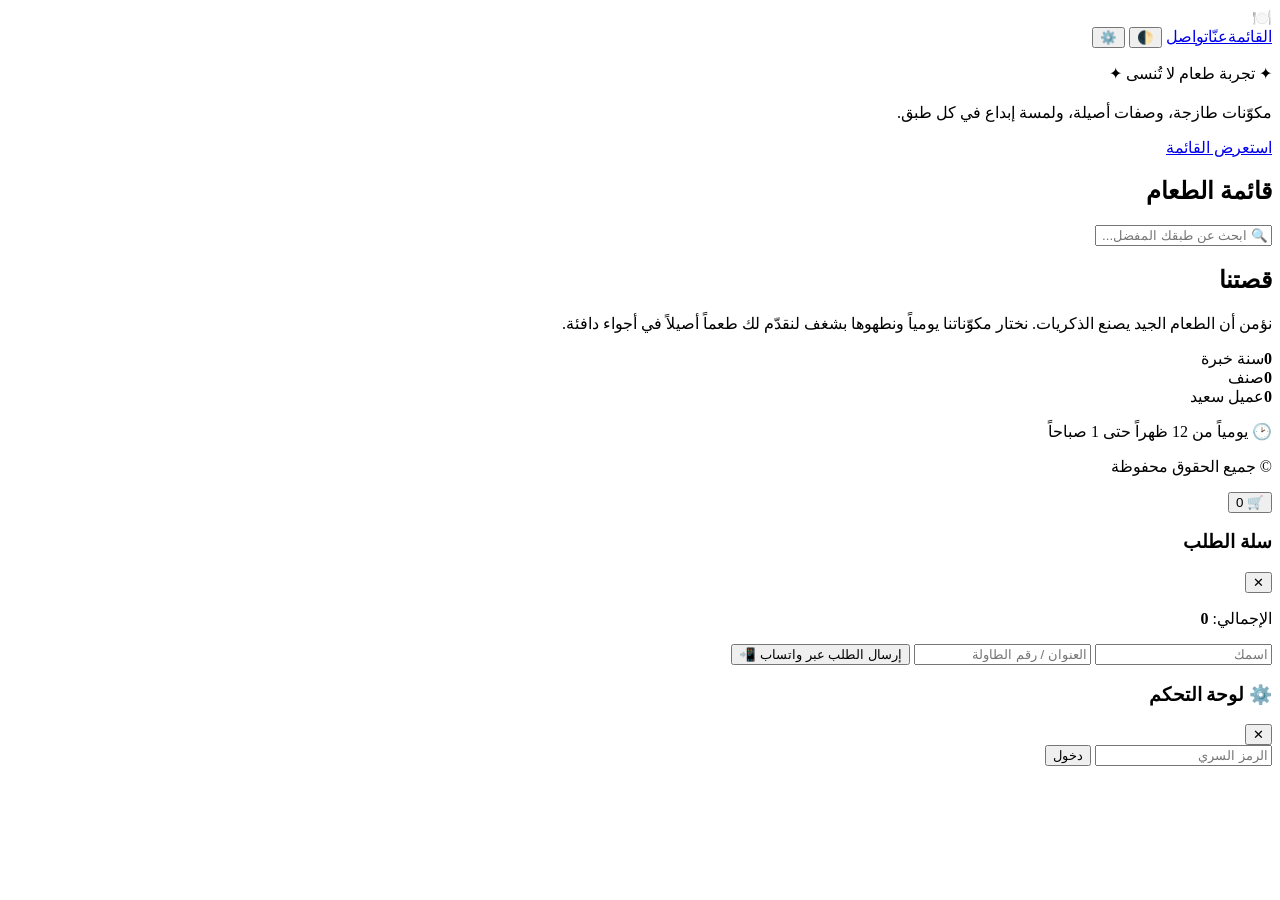
==== RESTAURANT/index.html @ 0834e7be "Rename index.html to index.html" ====
<!DOCTYPE html>
<html lang="ar" dir="rtl">
<head>
<meta charset="UTF-8">
<meta name="viewport" content="width=device-width, initial-scale=1">
<title>مطعم الذواقة | قائمة الطعام</title>
<meta name="description" content="تصفح قائمة الطعام واطلب مباشرة عبر واتساب">
<link rel="icon" href="data:image/svg+xml,<svg xmlns='http://www.w3.org/2000/svg' viewBox='0 0 100 100'><text y='.9em' font-size='90'>🍽️</text></svg>">
<link href="https://fonts.googleapis.com/css2?family=Cairo:wght@400;600;800&display=swap" rel="stylesheet">
<link rel="stylesheet" href="style.css">
</head>
<body>
<header class="nav">
  <div class="logo" id="logo">🍽️ <span id="rName"></span></div>
  <nav>
    <a href="#menu">القائمة</a><a href="#about">عنّا</a><a href="#contact">تواصل</a>
    <button id="themeBtn" title="الوضع">🌓</button>
    <button id="adminBtn" title="لوحة التحكم">⚙️</button>
  </nav>
</header>

<section class="hero">
  <div class="orb o1"></div><div class="orb o2"></div>
  <div class="hero-in reveal">
    <p class="tag">✦ تجربة طعام لا تُنسى ✦</p>
    <h1 id="heroTitle"></h1>
    <p class="sub">مكوّنات طازجة، وصفات أصيلة، ولمسة إبداع في كل طبق.</p>
    <a href="#menu" class="btn">استعرض القائمة</a>
    <span class="open" id="openState"></span>
  </div>
</section>

<section id="menu" class="wrap">
  <h2 class="title reveal">قائمة الطعام</h2>
  <input id="search" class="search" placeholder="🔍 ابحث عن طبقك المفضل...">
  <div id="chips" class="chips"></div>
  <div id="grid" class="grid"></div>
</section>

<section id="about" class="wrap about reveal">
  <h2 class="title">قصتنا</h2>
  <p>نؤمن أن الطعام الجيد يصنع الذكريات. نختار مكوّناتنا يومياً ونطهوها بشغف لنقدّم لك طعماً أصيلاً في أجواء دافئة.</p>
  <div class="stats">
    <div><b data-n="15">0</b><span>سنة خبرة</span></div>
    <div><b data-n="50">0</b><span>صنف</span></div>
    <div><b data-n="10000">0</b><span>عميل سعيد</span></div>
  </div>
</section>

<footer id="contact" class="wrap foot">
  <p>🕑 يومياً من 12 ظهراً حتى 1 صباحاً</p>
  <p id="phoneLine"></p>
  <p class="small">© <span id="yr"></span> جميع الحقوق محفوظة</p>
</footer>

<button id="cartBtn" class="fab">🛒 <span id="cartCount">0</span></button>

<aside id="cart" class="drawer">
  <div class="dh"><h3>سلة الطلب</h3><button data-close>✕</button></div>
  <div id="cartItems"></div>
  <div class="dfoot">
    <p>الإجمالي: <b id="total">0</b></p>
    <input id="custName" placeholder="اسمك">
    <input id="custAddr" placeholder="العنوان / رقم الطاولة">
    <button class="btn full" id="sendOrder">إرسال الطلب عبر واتساب 📲</button>
  </div>
</aside>

<div id="admin" class="modal">
  <div class="mbox">
    <div class="dh"><h3>⚙️ لوحة التحكم</h3><button data-close>✕</button></div>
    <div id="login">
      <input id="pin" type="password" placeholder="الرمز السري">
      <button class="btn full" id="loginBtn">دخول</button>
    </div>
    <div id="panel" hidden>
      <form id="form">
        <input id="fName" placeholder="اسم الصنف" required>
        <input id="fDesc" placeholder="الوصف">
        <div class="row">
          <input id="fPrice" type="number" min="0" step="any" placeholder="السعر" required>
          <input id="fCat" list="cats" placeholder="التصنيف" required>
          <datalist id="cats"></datalist>
          <input id="fEmoji" placeholder="إيموجي 🍕" maxlength="2">
        </div>
        <label class="file">📷 صورة (اختياري)<input id="fImg" type="file" accept="image/*" hidden></label>
        <button class="btn full" id="saveBtn">➕ إضافة الصنف</button>
      </form>
      <div id="list"></div>
      <div class="row tools">
        <button id="exportBtn">⬇️ نسخة احتياطية</button>
        <label class="file">⬆️ استيراد<input id="importFile" type="file" accept=".json" hidden></label>
        <button id="resetBtn">♻️ إعادة ضبط</button>
      </div>
    </div>
  </div>
</div>
<div id="toast" class="toast"></div>
<script src="app.js"></script>
</body>
</html>
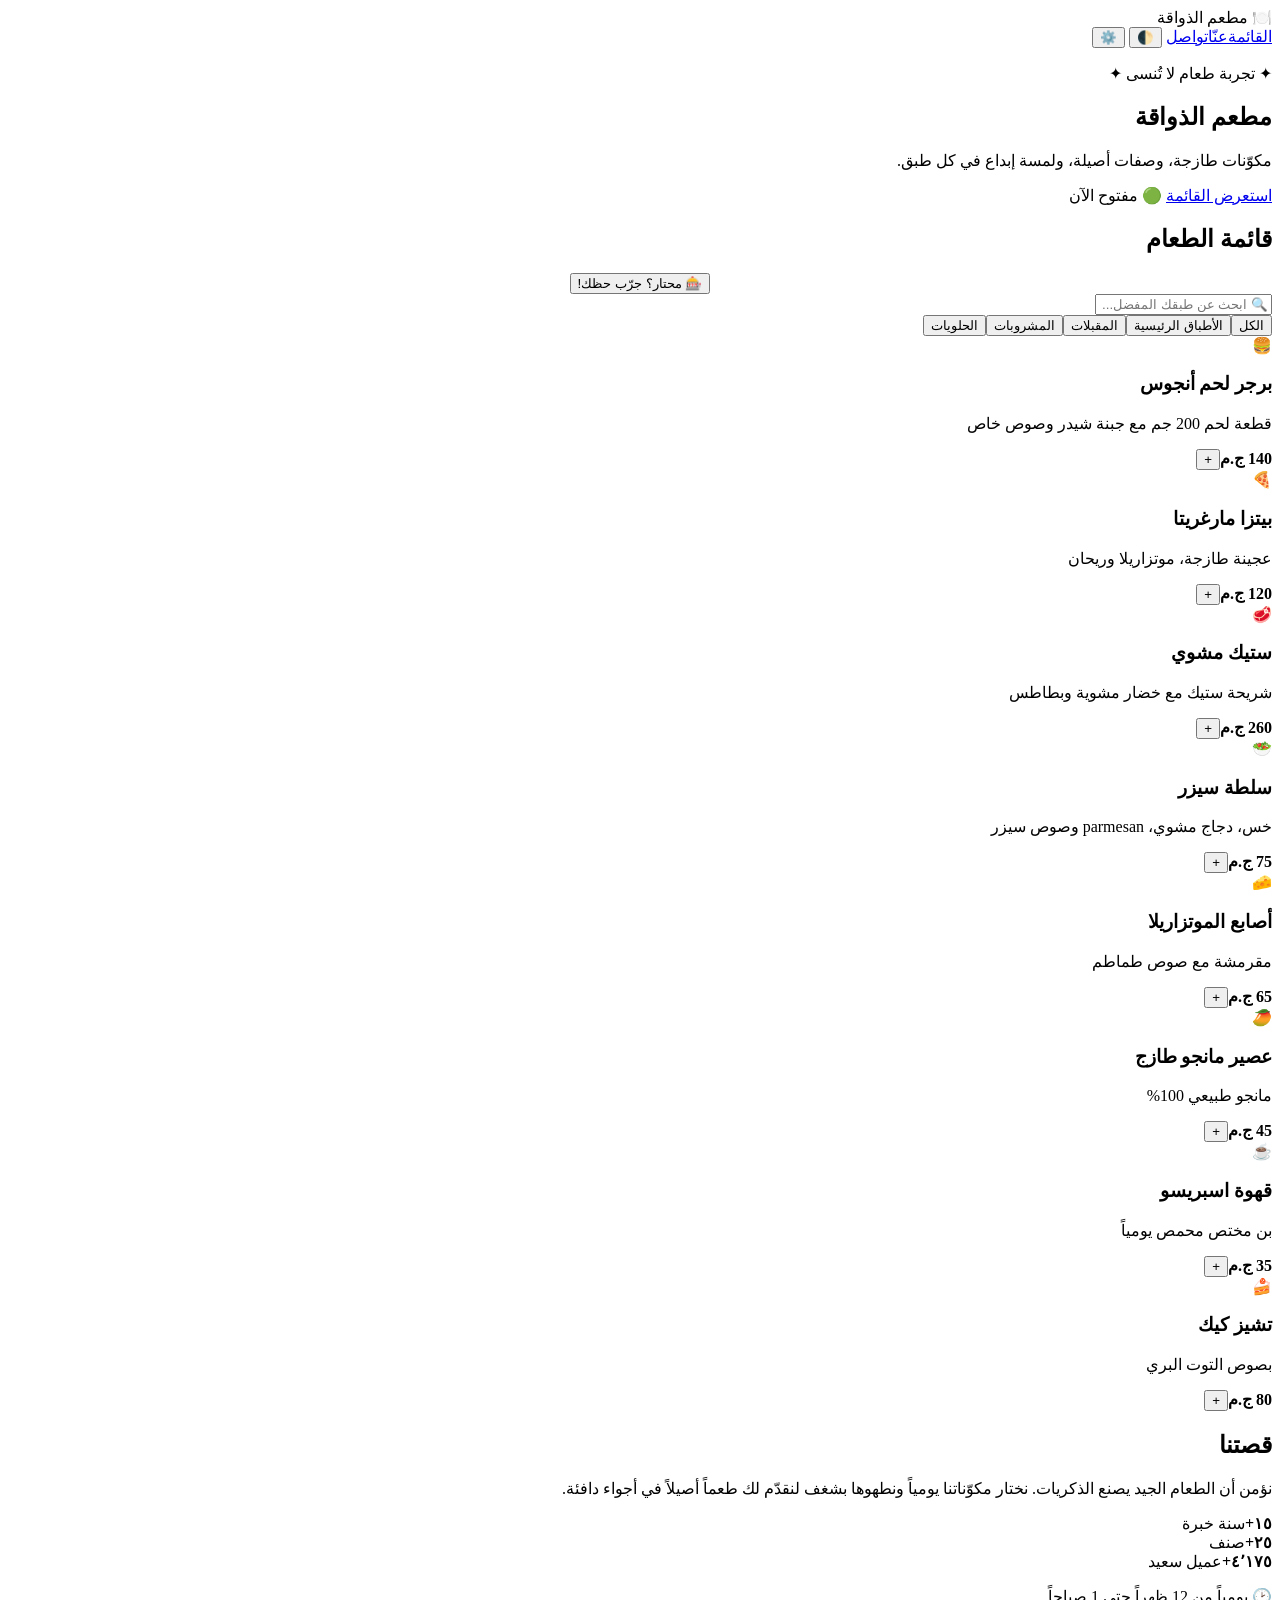
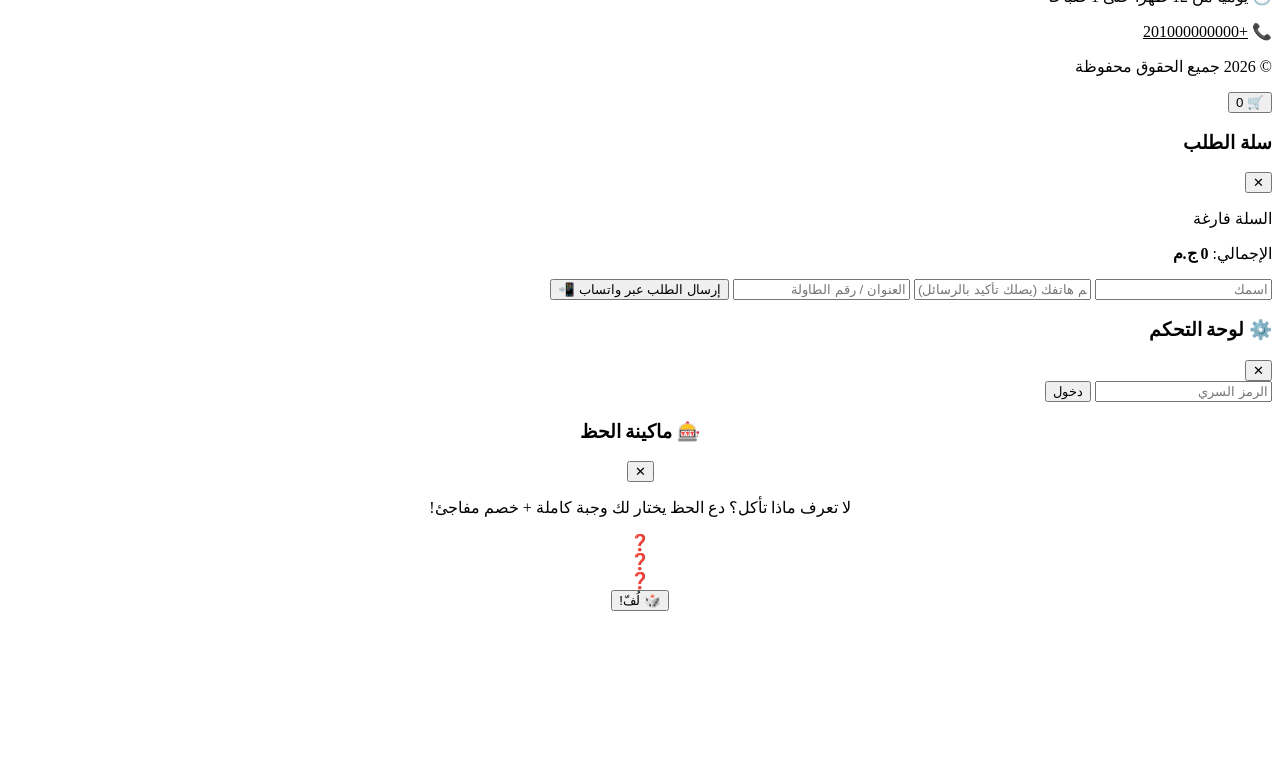
==== commit 3e6ebd24: "Update index.html" ====
--- a/RESTAURANT/index.html
+++ b/RESTAURANT/index.html
@@ -32,6 +32,7 @@
 
 <section id="menu" class="wrap">
   <h2 class="title reveal">قائمة الطعام</h2>
+  <div style="text-align:center"><button class="btn luck" id="luckBtn">🎰 محتار؟ جرّب حظك!</button></div>
   <input id="search" class="search" placeholder="🔍 ابحث عن طبقك المفضل...">
   <div id="chips" class="chips"></div>
   <div id="grid" class="grid"></div>
@@ -61,6 +62,7 @@
   <div class="dfoot">
     <p>الإجمالي: <b id="total">0</b></p>
     <input id="custName" placeholder="اسمك">
+    <input id="custPhone" type="tel" inputmode="tel" placeholder="رقم هاتفك (يصلك تأكيد بالرسائل) 📱">
     <input id="custAddr" placeholder="العنوان / رقم الطاولة">
     <button class="btn full" id="sendOrder">إرسال الطلب عبر واتساب 📲</button>
   </div>
@@ -95,6 +97,15 @@
     </div>
   </div>
 </div>
+<div id="lucky" class="modal"><div class="mbox" style="text-align:center">
+  <div class="dh"><h3>🎰 ماكينة الحظ</h3><button data-close>✕</button></div>
+  <p style="color:var(--mut)">لا تعرف ماذا تأكل؟ دع الحظ يختار لك وجبة كاملة + خصم مفاجئ!</p>
+  <div class="reels"><div class="reel" id="r0">❓</div><div class="reel" id="r1">❓</div><div class="reel" id="r2">❓</div></div>
+  <div id="luckyRes"></div>
+  <button class="btn full" id="spinBtn">🎲 لُفّ!</button>
+  <button class="btn full" id="luckyAdd" hidden>🛒 أضف الوجبة للسلة</button>
+</div></div>
+<canvas id="fx"></canvas>
 <div id="toast" class="toast"></div>
 <script src="app.js"></script>
 </body>
